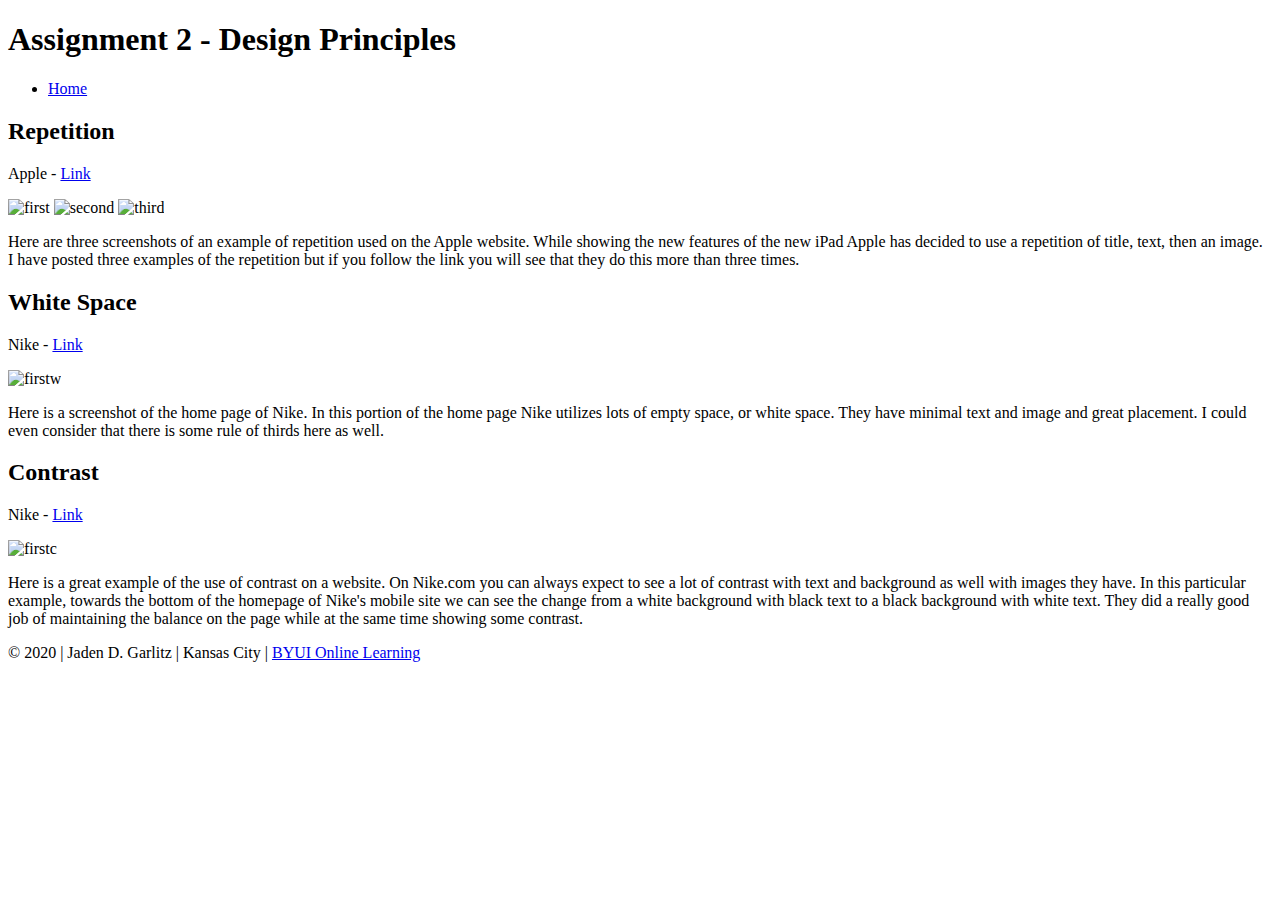
==== lesson2/design-principles.html @ a16c9bae "added assignment 2" ====
<!DOCTYPE html>
<html lang="en-us">
  <head>
    <meta charset="utf-8">
    <meta name="viewport" content="width=device-width, initial-scale=1">
    <title>Assignment 2 Design Principles</title>
    <link rel="stylesheet" href="css/styledesignprinciples.css">
    <link rel="stylesheet" href="css/normalized.css">
    <link href="https://fonts.googleapis.com/css?family=Bangers&display=swap" rel="stylesheet"> 
  </head>
  <body>
  <div id="content">
    <header>
        <h1>Assignment 2 - Design Principles</h1>
        <nav>
            <ul>
                <li><a href="jaden.github.io/index.html">Home</a></li>  
            </ul>
        </nav>
    </header>
  <main>
    <div class="repetition"> 
    <h2 class="repetition-headline-1">Repetition</h2>
    <p class="repetition-paragraph-1">Apple - <a href="https://www.apple.com/ipad-air/">Link</a></p>
    <img class="first" src="images/IMG_3320.png" alt="first">
    <img class="second" src="images/IMG_3321.png" alt="second">
    <img class="third" src="images/IMG_3322.png" alt="third">

    <p class="repetition-paragraph-2"> Here are three screenshots of an example of repetition used on the Apple website. While showing the new features of the new iPad Apple has decided to use a repetition of title, text, then an image. I have posted three examples of the repetition but if you follow the link you will see that they do this more than three times. </p>
</div>
<div class="whitespace"> 
    <h2 class="whitespace-headline-1">White Space</h2>
    <p class="whitespace-paragraph-1">Nike - <a href="www.nike.com">Link</a></p>
    <img class="wfirst" src="images/IMG_3324.png" alt="firstw">
    <p class="whitespace-paragraph-2"> Here is a screenshot of the home page of Nike. In this portion of the home page Nike utilizes lots of empty space, or white space. They have minimal text and image and great placement. I could even consider that there is some rule of thirds here as well.</p>
</div>
<div class="contrast"> 
    <h2 class="contrast-headline-1">Contrast</h2>
    <p class="contrast-paragraph-1">Nike - <a href="https://www.nike.com/">Link</a></p>
    <img class="cfirst" src="images/IMG_3323.png" alt="firstc">
    <p class="contrast-paragraph-2">Here is a great example of the use of contrast on a website. On Nike.com you can always expect to see a lot of contrast with text and background as well with images they have. In this particular example, towards the bottom of the homepage of Nike's mobile site we can see the change from a white background with black text to a black background with white text. They did a really good job of maintaining the balance on the page while at the same time showing some contrast.</p>
</div>
  </main>
    </div> 
<footer>
   
    <div> 
      <p>&copy; 2020 | Jaden D. Garlitz | Kansas City | <a href="https://www.byui.edu">BYUI Online Learning</a></p>
      </div>
</footer>
</body>
 
  

</html>
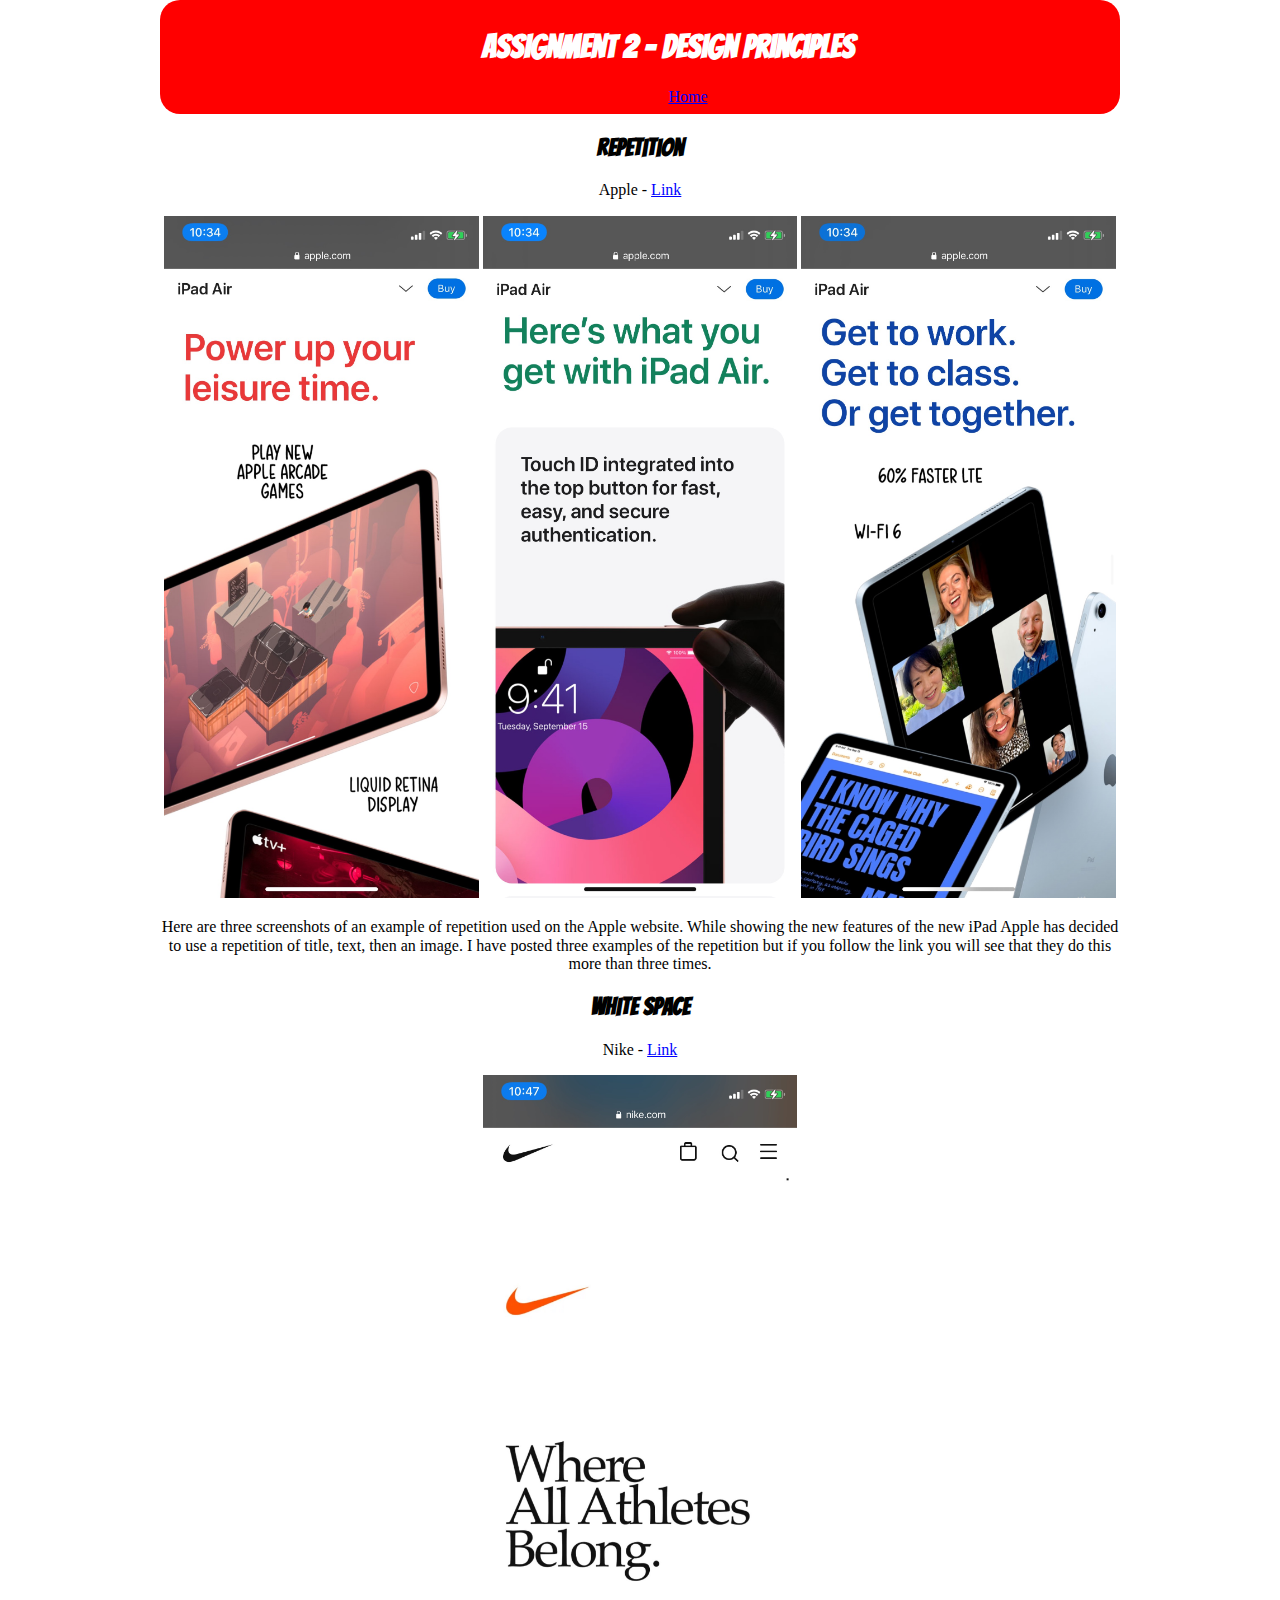
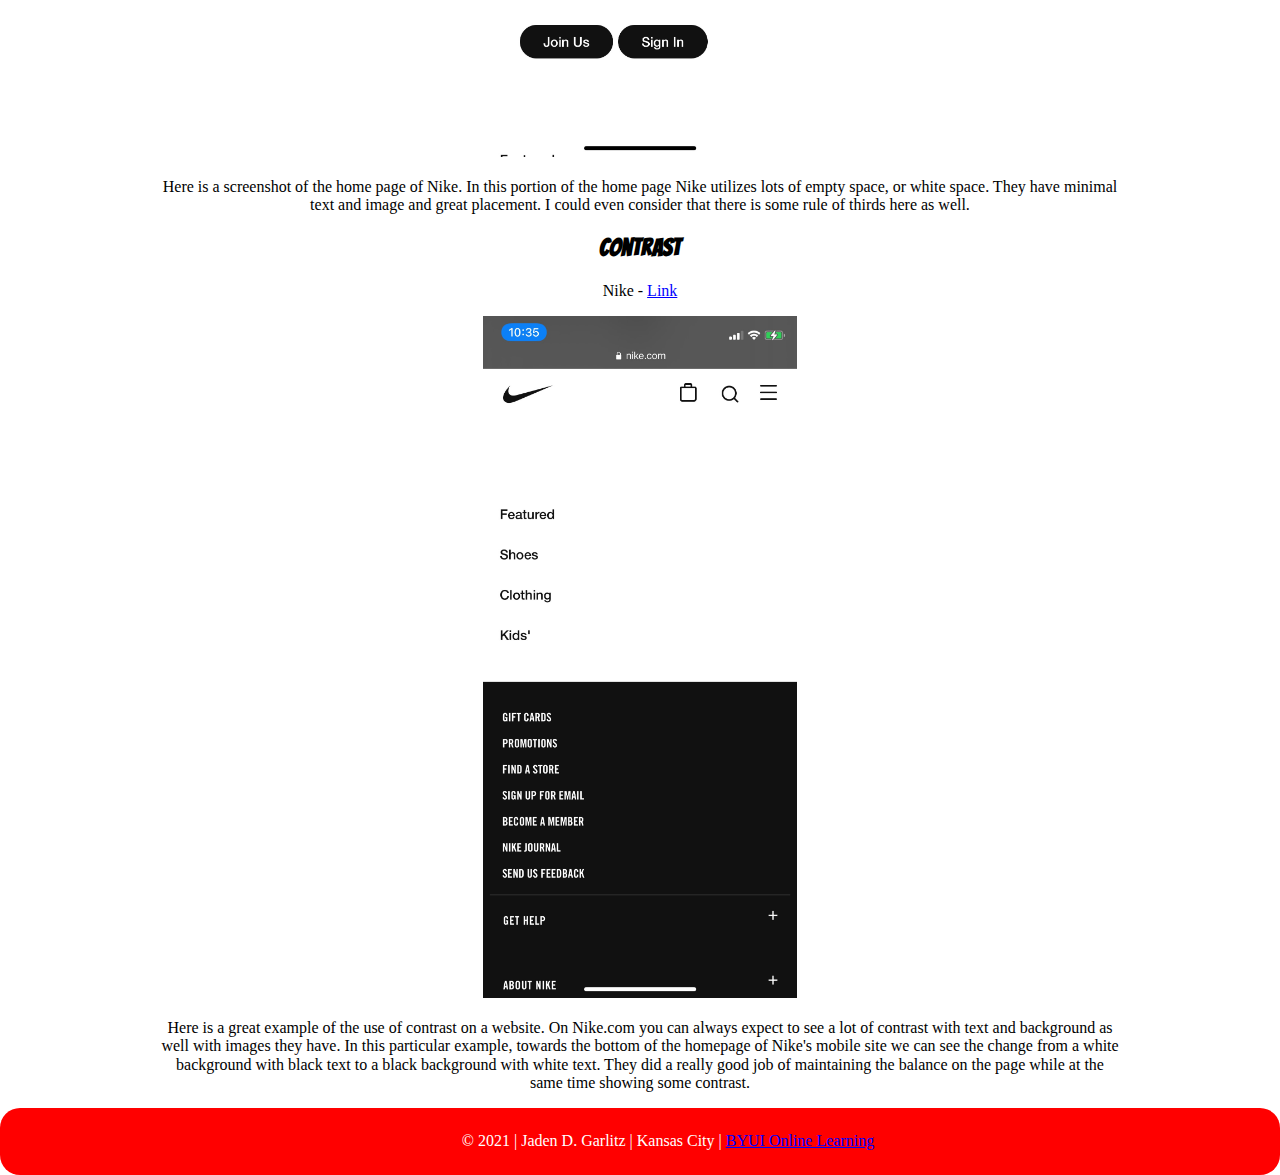
==== commit 05e961da: "changed png to jpeg" ====
--- a/lesson2/design-principles.html
+++ b/lesson2/design-principles.html
@@ -22,22 +22,22 @@
     <div class="repetition"> 
     <h2 class="repetition-headline-1">Repetition</h2>
     <p class="repetition-paragraph-1">Apple - <a href="https://www.apple.com/ipad-air/">Link</a></p>
-    <img class="first" src="images/IMG_3320.png" alt="first">
-    <img class="second" src="images/IMG_3321.png" alt="second">
-    <img class="third" src="images/IMG_3322.png" alt="third">
+    <img class="first" src="images/IMG_3320.jpeg" alt="first">
+    <img class="second" src="images/IMG_3321.jpeg" alt="second">
+    <img class="third" src="images/IMG_3322.jpeg" alt="third">
 
     <p class="repetition-paragraph-2"> Here are three screenshots of an example of repetition used on the Apple website. While showing the new features of the new iPad Apple has decided to use a repetition of title, text, then an image. I have posted three examples of the repetition but if you follow the link you will see that they do this more than three times. </p>
 </div>
 <div class="whitespace"> 
     <h2 class="whitespace-headline-1">White Space</h2>
     <p class="whitespace-paragraph-1">Nike - <a href="www.nike.com">Link</a></p>
-    <img class="wfirst" src="images/IMG_3324.png" alt="firstw">
+    <img class="wfirst" src="images/IMG_3324.jpeg" alt="firstw">
     <p class="whitespace-paragraph-2"> Here is a screenshot of the home page of Nike. In this portion of the home page Nike utilizes lots of empty space, or white space. They have minimal text and image and great placement. I could even consider that there is some rule of thirds here as well.</p>
 </div>
 <div class="contrast"> 
     <h2 class="contrast-headline-1">Contrast</h2>
     <p class="contrast-paragraph-1">Nike - <a href="https://www.nike.com/">Link</a></p>
-    <img class="cfirst" src="images/IMG_3323.png" alt="firstc">
+    <img class="cfirst" src="images/IMG_3323.jpeg" alt="firstc">
     <p class="contrast-paragraph-2">Here is a great example of the use of contrast on a website. On Nike.com you can always expect to see a lot of contrast with text and background as well with images they have. In this particular example, towards the bottom of the homepage of Nike's mobile site we can see the change from a white background with black text to a black background with white text. They did a really good job of maintaining the balance on the page while at the same time showing some contrast.</p>
 </div>
   </main>
@@ -45,7 +45,7 @@
 <footer>
    
     <div> 
-      <p>&copy; 2020 | Jaden D. Garlitz | Kansas City | <a href="https://www.byui.edu">BYUI Online Learning</a></p>
+      <p>&copy; 2021 | Jaden D. Garlitz | Kansas City | <a href="https://www.byui.edu">BYUI Online Learning</a></p>
       </div>
 </footer>
 </body>
--- a/lesson2/css/styledesignprinciples.css
+++ b/lesson2/css/styledesignprinciples.css
@@ -0,0 +1,59 @@
+#content {
+    margin: 0 auto;
+    max-width: 960px;
+    text-align: center;
+}
+
+header, footer {
+    background-color: red;
+    justify-content: center;
+    text-align: center;
+    color: white;
+    font-family: 'American Typewriter', serif;
+    border-radius: 20px;
+    padding: .50em 1.5em .50em 5em;
+}
+h1, h2 {
+    font-family: 'Bangers', cursive;
+}
+body {
+    margin: 3em;
+    background-color: white;
+}
+
+a {
+    color: blue;
+}
+
+footer {
+    color: white;
+}
+img {
+    max-width: 315px;
+}
+.wfirst, .cfirst {
+    place-items: center;
+}
+nav ul {
+    list-style: none;
+    display: grid;
+    grid-template-columns: repeat(auto-fit, minmax(6em, 1fr));
+    margin: 0;
+}
+.home-grid {
+    display: grid;
+    grid-template-columns: 1fr 1fr 1fr;
+    grid-template-rows: 1fr 1fr 1fr 1fr 1fr 1fr;
+}
+.first {
+    grid-row: 0/1;
+    grid-column: 0/1;
+}
+.second {
+    grid-row: 0/1;
+    grid-column: 1/2;
+}
+.third {
+    grid-row: 0/1;
+    grid-column: 2/3;
+}--- a/lesson2/css/normalized.css
+++ b/lesson2/css/normalized.css
@@ -0,0 +1,350 @@
+/*! normalize.css v8.0.1 | MIT License | github.com/necolas/normalize.css */
+
+/* Document
+   ========================================================================== */
+
+/**
+ * 1. Correct the line height in all browsers.
+ * 2. Prevent adjustments of font size after orientation changes in iOS.
+ */
+
+ html {
+    line-height: 1.15; /* 1 */
+    -webkit-text-size-adjust: 100%; /* 2 */
+  }
+  
+  /* Sections
+     ========================================================================== */
+  
+  /**
+   * Remove the margin in all browsers.
+   */
+  
+  body {
+    margin: 0;
+  }
+  
+  /**
+   * Render the `main` element consistently in IE.
+   */
+  
+  main {
+    display: block;
+  }
+  
+  /**
+   * Correct the font size and margin on `h1` elements within `section` and
+   * `article` contexts in Chrome, Firefox, and Safari.
+   */
+  
+  h1 {
+    font-size: 2em;
+    margin: 0.67em 0;
+  }
+  
+  /* Grouping content
+     ========================================================================== */
+  
+  /**
+   * 1. Add the correct box sizing in Firefox.
+   * 2. Show the overflow in Edge and IE.
+   */
+  
+  hr {
+    box-sizing: content-box; /* 1 */
+    height: 0; /* 1 */
+    overflow: visible; /* 2 */
+  }
+  
+  /**
+   * 1. Correct the inheritance and scaling of font size in all browsers.
+   * 2. Correct the odd `em` font sizing in all browsers.
+   */
+  
+  pre {
+    font-family: monospace, monospace; /* 1 */
+    font-size: 1em; /* 2 */
+  }
+  
+  /* Text-level semantics
+     ========================================================================== */
+  
+  /**
+   * Remove the gray background on active links in IE 10.
+   */
+  
+  a {
+    background-color: transparent;
+  }
+  
+  /**
+   * 1. Remove the bottom border in Chrome 57-
+   * 2. Add the correct text decoration in Chrome, Edge, IE, Opera, and Safari.
+   */
+  
+  abbr[title] {
+    border-bottom: none; /* 1 */
+    text-decoration: underline; /* 2 */
+    text-decoration: underline dotted; /* 2 */
+  }
+  
+  /**
+   * Add the correct font weight in Chrome, Edge, and Safari.
+   */
+  
+  b,
+  strong {
+    font-weight: bolder;
+  }
+  
+  /**
+   * 1. Correct the inheritance and scaling of font size in all browsers.
+   * 2. Correct the odd `em` font sizing in all browsers.
+   */
+  
+  code,
+  kbd,
+  samp {
+    font-family: monospace, monospace; /* 1 */
+    font-size: 1em; /* 2 */
+  }
+  
+  /**
+   * Add the correct font size in all browsers.
+   */
+  
+  small {
+    font-size: 80%;
+  }
+  
+  /**
+   * Prevent `sub` and `sup` elements from affecting the line height in
+   * all browsers.
+   */
+  
+  sub,
+  sup {
+    font-size: 75%;
+    line-height: 0;
+    position: relative;
+    vertical-align: baseline;
+  }
+  
+  sub {
+    bottom: -0.25em;
+  }
+  
+  sup {
+    top: -0.5em;
+  }
+  
+  /* Embedded content
+     ========================================================================== */
+  
+  /**
+   * Remove the border on images inside links in IE 10.
+   */
+  
+  img {
+    border-style: none;
+  }
+  
+  /* Forms
+     ========================================================================== */
+  
+  /**
+   * 1. Change the font styles in all browsers.
+   * 2. Remove the margin in Firefox and Safari.
+   */
+  
+  button,
+  input,
+  optgroup,
+  select,
+  textarea {
+    font-family: inherit; /* 1 */
+    font-size: 100%; /* 1 */
+    line-height: 1.15; /* 1 */
+    margin: 0; /* 2 */
+  }
+  
+  /**
+   * Show the overflow in IE.
+   * 1. Show the overflow in Edge.
+   */
+  
+  button,
+  input { /* 1 */
+    overflow: visible;
+  }
+  
+  /**
+   * Remove the inheritance of text transform in Edge, Firefox, and IE.
+   * 1. Remove the inheritance of text transform in Firefox.
+   */
+  
+  button,
+  select { /* 1 */
+    text-transform: none;
+  }
+  
+  /**
+   * Correct the inability to style clickable types in iOS and Safari.
+   */
+  
+  button,
+  [type="button"],
+  [type="reset"],
+  [type="submit"] {
+    -webkit-appearance: button;
+  }
+  
+  /**
+   * Remove the inner border and padding in Firefox.
+   */
+  
+  button::-moz-focus-inner,
+  [type="button"]::-moz-focus-inner,
+  [type="reset"]::-moz-focus-inner,
+  [type="submit"]::-moz-focus-inner {
+    border-style: none;
+    padding: 0;
+  }
+  
+  /**
+   * Restore the focus styles unset by the previous rule.
+   */
+  
+  button:-moz-focusring,
+  [type="button"]:-moz-focusring,
+  [type="reset"]:-moz-focusring,
+  [type="submit"]:-moz-focusring {
+    outline: 1px dotted ButtonText;
+  }
+  
+  /**
+   * Correct the padding in Firefox.
+   */
+  
+  fieldset {
+    padding: 0.35em 0.75em 0.625em;
+  }
+  
+  /**
+   * 1. Correct the text wrapping in Edge and IE.
+   * 2. Correct the color inheritance from `fieldset` elements in IE.
+   * 3. Remove the padding so developers are not caught out when they zero out
+   *    `fieldset` elements in all browsers.
+   */
+  
+  legend {
+    box-sizing: border-box; /* 1 */
+    color: inherit; /* 2 */
+    display: table; /* 1 */
+    max-width: 100%; /* 1 */
+    padding: 0; /* 3 */
+    white-space: normal; /* 1 */
+  }
+  
+  /**
+   * Add the correct vertical alignment in Chrome, Firefox, and Opera.
+   */
+  
+  progress {
+    vertical-align: baseline;
+  }
+  
+  /**
+   * Remove the default vertical scrollbar in IE 10+.
+   */
+  
+  textarea {
+    overflow: auto;
+  }
+  
+  /**
+   * 1. Add the correct box sizing in IE 10.
+   * 2. Remove the padding in IE 10.
+   */
+  
+  [type="checkbox"],
+  [type="radio"] {
+    box-sizing: border-box; /* 1 */
+    padding: 0; /* 2 */
+  }
+  
+  /**
+   * Correct the cursor style of increment and decrement buttons in Chrome.
+   */
+  
+  [type="number"]::-webkit-inner-spin-button,
+  [type="number"]::-webkit-outer-spin-button {
+    height: auto;
+  }
+  
+  /**
+   * 1. Correct the odd appearance in Chrome and Safari.
+   * 2. Correct the outline style in Safari.
+   */
+  
+  [type="search"] {
+    -webkit-appearance: textfield; /* 1 */
+    outline-offset: -2px; /* 2 */
+  }
+  
+  /**
+   * Remove the inner padding in Chrome and Safari on macOS.
+   */
+  
+  [type="search"]::-webkit-search-decoration {
+    -webkit-appearance: none;
+  }
+  
+  /**
+   * 1. Correct the inability to style clickable types in iOS and Safari.
+   * 2. Change font properties to `inherit` in Safari.
+   */
+  
+  ::-webkit-file-upload-button {
+    -webkit-appearance: button; /* 1 */
+    font: inherit; /* 2 */
+  }
+  
+  /* Interactive
+     ========================================================================== */
+  
+  /*
+   * Add the correct display in Edge, IE 10+, and Firefox.
+   */
+  
+  details {
+    display: block;
+  }
+  
+  /*
+   * Add the correct display in all browsers.
+   */
+  
+  summary {
+    display: list-item;
+  }
+  
+  /* Misc
+     ========================================================================== */
+  
+  /**
+   * Add the correct display in IE 10+.
+   */
+  
+  template {
+    display: none;
+  }
+  
+  /**
+   * Add the correct display in IE 10.
+   */
+  
+  [hidden] {
+    display: none;
+  }
+  